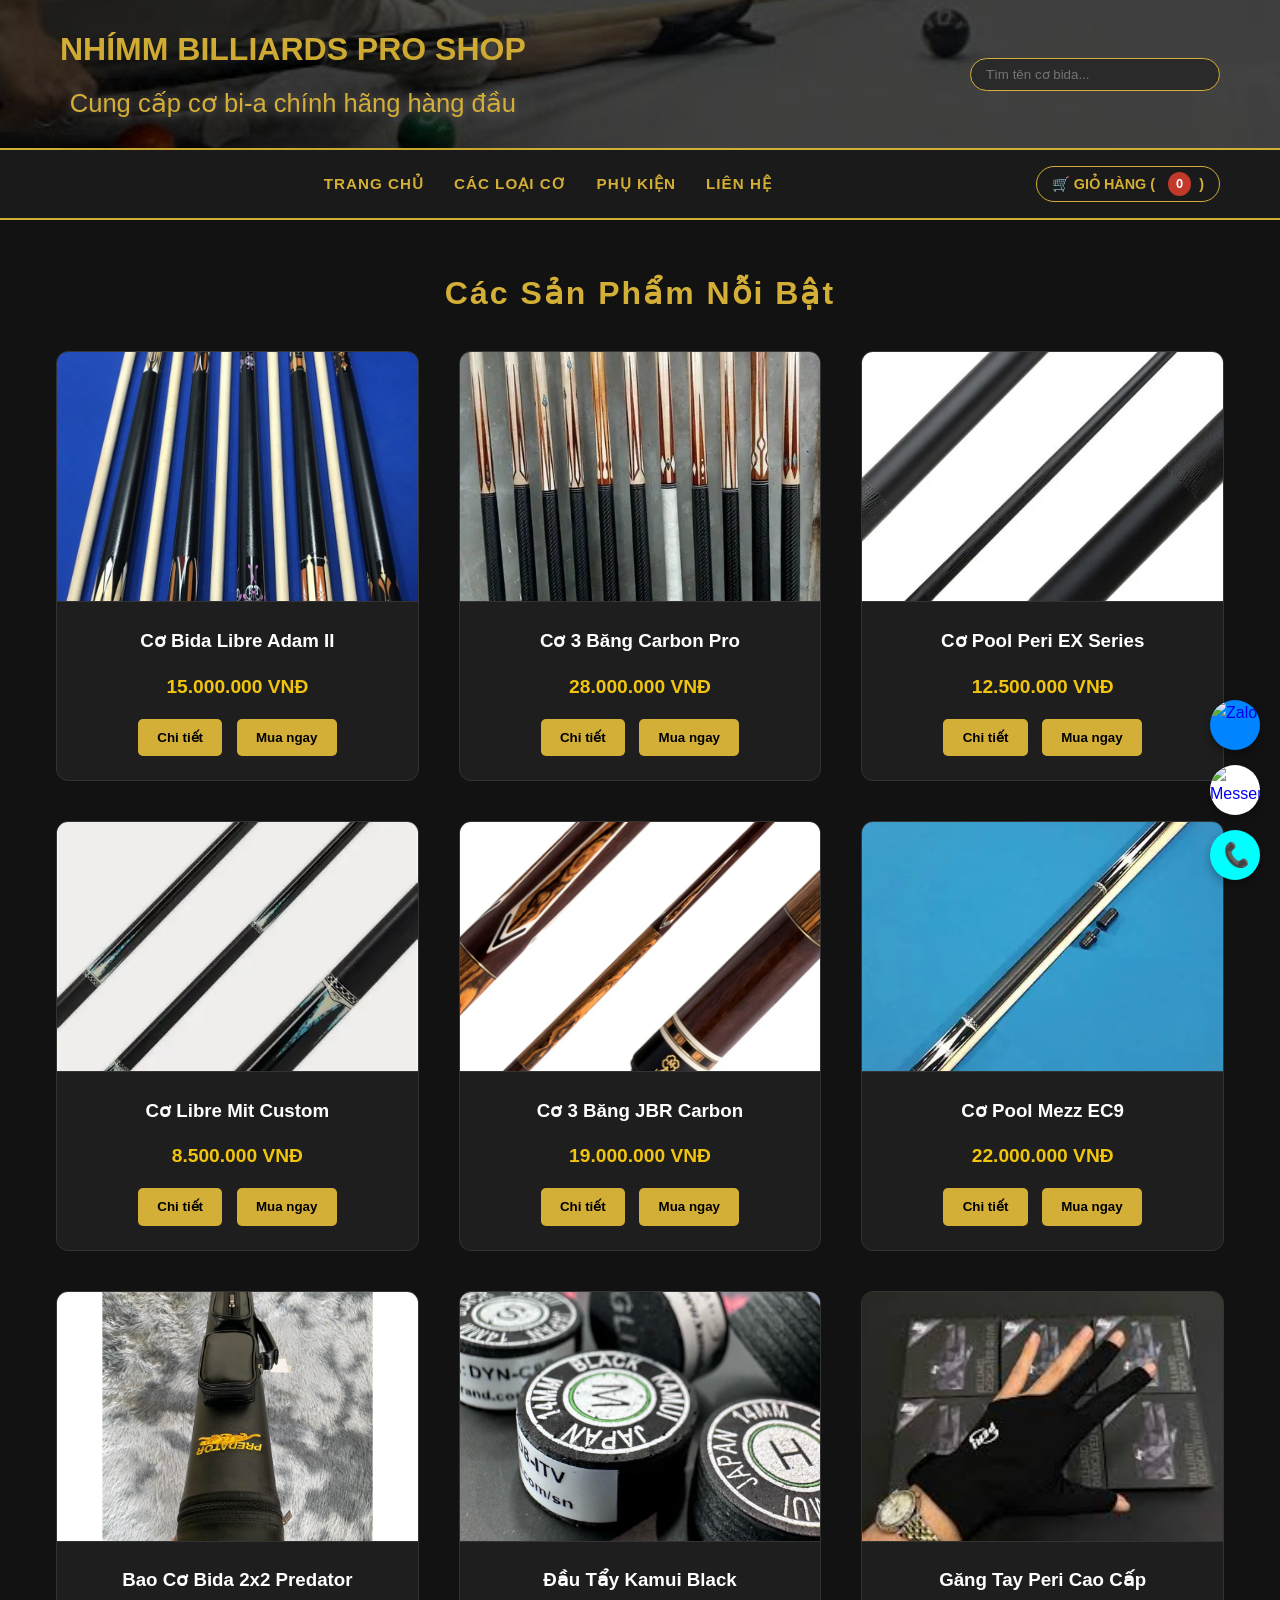
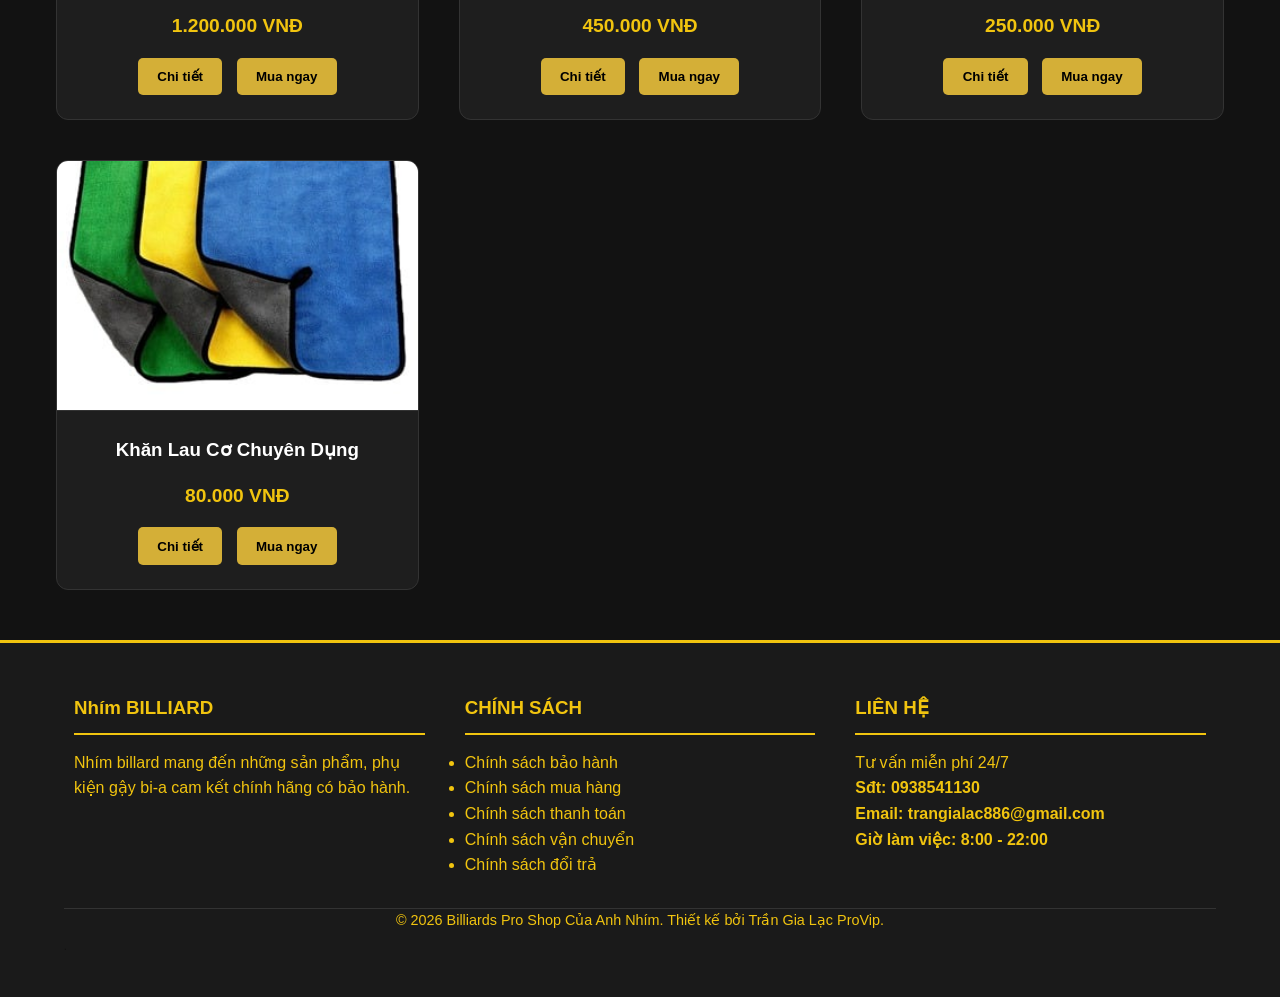
==== index.html @ af1fb885 "Add files via upload" ====
<!DOCTYPE html>
<html lang="vi">

<head>
    <meta charset="UTF-8">
    <meta name="viewport" content="width=device-width, initial-scale=1.0">
    <title>Billiards Pro Shop - Gậy Bida Cao Cấp</title>
    <link rel="stylesheet" href="styles.css">
</head>

<body>
    <header>
        <div class="header-content">
            <div class="logo-area">
                <h1>NHÍMM BILLIARDS PRO SHOP</h1>
                <p>Cung cấp cơ bi-a chính hãng hàng đầu</p>
            </div>

            <div class="header-right">
                <div class="search-box">
                    <input type="text" id="search-input" placeholder="Tìm tên cơ bida..." autocomplete="off">
                    <div id="search-suggestions" class="suggestions-list"></div>
                </div>

            </div>
        </div>
    </header>
    <nav>
        <div class="nav-container">
            <div class="menu-toggle" id="mobile-menu">
                <span class="bar"></span>
                <span class="bar"></span>
                <span class="bar"></span>
            </div>

            <ul class="nav-menu">
                <li><a href="index.html">Trang Chủ</a></li>
                <li><a href="co.html">Các loại cơ</a></li>
                <li><a href="PK.html">Phụ kiện</a></li>
                <li><a href="#Liên Hệ">Liên Hệ</a></li>

            </ul>
            <div class="cart-status">
                <a href="cart.html">🛒 Giỏ hàng (<span id="cart-count">0</span>)</a>
            </div>
        </div>
    </nav>

    <main>
        <section class="products">
            <h2>Các Sản Phẩm Nỗi Bật</h2>
            <div class="product-list" id="product-list">
            </div>
        </section>
    </main>

    <footer class="footer-bottom" id="LH">
        <div class="footer-flex">
            <section class="footer-section">
                <h3>Nhím BILLIARD</h3>
                <p>Nhím billard mang đến những sản phẩm, phụ kiện gậy bi-a cam kết chính hãng có bảo hành.</p>
            </section>
            <section class="footer-section">
                <h3>CHÍNH SÁCH</h3>
                <ul class="policy-list">
                    <li>Chính sách bảo hành</li>
                    <li>Chính sách mua hàng</li>
                    <li>Chính sách thanh toán</li>
                    <li>Chính sách vận chuyển</li>
                    <li>Chính sách đổi trả</li>
                </ul>
            </section>
            <section class="footer-section" id="Liên Hệ">
                <h3>LIÊN HỆ</h3>
                <p>Tư vấn miễn phí 24/7</p>
                <p><strong>Sđt: 0938541130</strong></p>
                <p><strong>Email: trangialac886@gmail.com</strong></p>
                <p><strong>Giờ làm việc: 8:00 - 22:00</strong></p>
            </section>
        </div>
        <p class="copyright">&copy; 2026 Billiards Pro Shop Của Anh Nhím. Thiết kế bởi Trần Gia Lạc ProVip.</p>
        <a href="login.html" style="color: #121212; text-decoration: none; font-size: 10px; cursor: default;">.</a>
    </footer>
    </footer>

    <div class="chat-buttons">
        <a href="https://zalo.me/0938541130" target="_blank" class="chat-btn zalo">
            <img src="https://upload.wikimedia.org/wikipedia/commons/9/91/Icon_of_Zalo.svg" alt="Zalo">

        </a>

        <a href="https://www.facebook.com/gia.lac.621793" target="_blank" class="chat-btn messenger">
            <img src="https://upload.wikimedia.org/wikipedia/commons/b/be/Facebook_Messenger_logo_2020.svg"
                alt="Messenger">

        </a>

        <a href="tel:0938541130" class="chat-btn phone">
            <i class="phone-icon">📞</i>

        </a>
    </div>


    <script src="main.js"></script>
</body>

</html>
---- styles.css ----
/* Reset & Base Styles */
* {
    margin: 0;
    padding: 0;
    box-sizing: border-box;
}

html {
    scroll-behavior: smooth;
    scroll-margin-top: 80px;
}

body {
    font-family: 'Segoe UI', Roboto, sans-serif;
    line-height: 1.6;
    color: #e0e0e0; /* Chữ màu xám sáng */
    background-color: #121212; /* Nền đen sâu */
}

/* Header & Navigation */
header {
    background: #1a1a1a;
    color: #d4af37; /* Màu vàng Gold đặc trưng của Bida */
    padding: 1.5rem 0;
    text-align: center;
    border-bottom: 2px solid #d4af37;
    box-shadow: 0 4px 10px rgba(0,0,0,0.5);
     background: linear-gradient(rgba(0, 0, 0, 0.7), rgba(0, 0, 0, 0.7)), url('img/ảnh.jpg') no-repeat center/cover;
}

header p{
    font-size: 1.6rem;
    margin-top: 0.5rem;
    text-shadow:rgb(95, 91, 91) 0px 0px 10px,
                 rgb(95, 91, 91) 0px 0px 20px,
                rgb(95, 91, 91) 0px 0px 40px,
                rgb(95, 91, 91) 0px 0px 80px;
}

.header-content {
    max-width: 1200px;
    margin: 0 auto;
    display: flex; /* Kích hoạt flexbox */
    justify-content: space-between; /* Đẩy logo sang trái, giỏ hàng sang phải */
    align-items: center; /* Căn giữa theo chiều dọc */
    padding: 0 20px;
}

.header-right {
    display:grid ;
    align-items: center;
    gap: 20px; /* Khoảng cách giữa ô tìm kiếm và giỏ hàng */
}

.header-container {
    max-width: 1200px;
    margin: 0 auto;
    display: flex;
    justify-content: space-between; /* Đẩy tên shop sang trái, giỏ hàng sang phải */
    align-items: center;
    padding: 0 20px;
}
.header-tools {
    margin-top: 15px;
    display: flex;
    justify-content: end;
    gap: 20px;
}

#search-input {
    padding: 8px 15px;
    border-radius: 20px;
    border: 1px solid #d4af37;
    background: #1e1e1e;
    color: white;
}

.cart-status a {
    color: #d4af37;
    text-decoration: none;
    font-weight: bold;
    border: 1px solid #d4af37;
    padding: 10px 20px;
    border-radius: 30px; /* Bo tròn nút */
    transition: all 0.3s ease;
    display: flex;
    align-items: center;
    gap: 8px;
  
}

.cart-status {
    flex-shrink: 0; 
      width: auto;/* Không cho phép nút này bị bóp méo */
}

.cart-status a:hover {
    background-color: #d4af37;
    color: #000;
    box-shadow: 0 0 15px rgba(212, 175, 55, 0.4);
}

#cart-count {
    color: #fff;
    background: #c0392b;
    padding: 2px 8px;
    border-radius: 50%;
    font-size: 0.8rem;
    margin-left: 5px;
}

/* Sửa lại nav-container để quản lý cả menu và giỏ hàng */
.nav-container {
    display: flex;
    justify-content: space-between; /* Đẩy menu và giỏ hàng ra 2 đầu */
    align-items: center;
    width: 100%;
    max-width: 1200px;
    margin: 0 auto;
    padding: 0 20px;
}

/* Căn giữa menu tuyệt đối (nếu muốn) */
.nav-menu {
    display: flex;
    list-style: none;
    gap: 30px;
    margin: 0 auto; /* Tự động căn giữa */
    padding: 0;
}

/* Tùy chỉnh lại nút giỏ hàng cho nhỏ gọn trên thanh nav */
.cart-status a {
    border: 1px solid #d4af37;
    padding: 5px 15px; /* Giảm padding cho thanh nav thanh thoát */
    font-size: 0.9rem;
}

#search-input {
    padding: 8px 15px;
    border-radius: 20px;
    border: 1px solid #d4af37;
    background: #2a2a2a;
    color: white;
    width: 250px;
    outline: none;
}

.search-box {
    position: relative; /* Để danh sách gợi ý căn theo ô input */
}

.suggestions-list {
    position: absolute;
    top: 100%;
    left: 0;
    right: 0;
    background: #1a1a1a;
    border: 1px solid #d4af37;
    border-top: none;
    z-index: 1002;
    border-radius: 0 0 8px 8px;
    max-height: 250px;
    overflow-y: auto;
    display: none; /* Ẩn khi không có kết quả */
}

.suggestion-item {
    padding: 10px 15px;
    cursor: pointer;
    display: flex;
    align-items: center;
    gap: 10px;
    border-bottom: 1px solid #333;
}

.suggestion-item:last-child {
    border-bottom: none;
}

.suggestion-item:hover {
    background: #2a2a2a;
    color: #d4af37;
}

.suggestion-item img {
    width: 30px;
    height: 30px;
    object-fit: cover;
    border-radius: 4px;
}

/* Ẩn nút 3 gạch trên máy tính */
.menu-toggle {
    display: none; 
    flex-direction: column;
    cursor: pointer;
    gap: 5px;
    z-index: 1001;
}

.menu-toggle .bar {
    width: 25px;
    height: 3px;
    background-color: #d4af37;
    transition: 0.3s;
}


.nav-menu a {
    color: #d4af37;
    text-decoration: none;
    font-weight: bold;
    text-transform: uppercase;
    transition: 0.3s;
    font-size: 0.95rem;
    letter-spacing: 1px;
}

.nav-menu a:hover {
    color: #fff;
    text-shadow: 0 0 8px #d4af37;
}

nav {
    background: #1a1a1a;
    border-bottom: 2px solid #d4af37;
    position: sticky;
    top: 0;
    z-index: 1000;
   min-height: 70px; /* Giảm nhẹ chiều cao cho thanh thoát */
    display: flex;
    align-items: center;
}

nav ul {
  list-style: none;
    display: flex;
    justify-content: center; /* Canh giữa các mục trong nav */
    align-items: center;
    gap: 3rem; /* Khoảng cách giữa các mục */
    margin: 0;
}

nav a {
    color: #d4af37;
    text-decoration: none;
    font-weight: bold;
    text-transform: uppercase;
    transition: 0.3s;
    font-size: 1rem;
}

nav a:hover {
    color: #fff;
    text-shadow: 0 0 8px #d4af37;
}



/* Products Section */
.products {
    max-width: 1200px;
    margin: 3rem auto;
    padding: 0 1rem;
}

.products h2 {
    text-align: center;
    margin-bottom: 2rem;
    color: #d4af37;
    font-size: 2rem;
    letter-spacing: 2px;
}

.product-list {
    display: grid;
    grid-template-columns: repeat(auto-fit, minmax(280px, 1fr)); /* Tự động chia cột */
    gap: 2.5rem;
}

/* Product Card */
.product {
    background: #1e1e1e;
    border: 1px solid #333;
    border-radius: 12px;
    overflow: hidden;
    text-align: center;
    transition: all 0.3s ease;
}

.product:hover {
    transform: translateY(-10px);
    border-color: #d4af37;
    box-shadow: 0 10px 20px rgba(212, 175, 55, 0.2);
}

.product img {
    width: 100%;
    height: 250px;
    object-fit: cover;
    border-bottom: 1px solid #333;
}

.product h3 {
    margin: 1rem 0;
    color: #fff;
}

.product p {
    color: #f1c40f; /* Màu giá tiền */
    font-weight: bold;
    font-size: 1.2rem;
    margin-bottom: 1rem;
}

/* Buttons */
.product button {
    background: #d4af37;
    color: #000;
    border: none;
    padding: 0.7rem 1.2rem;
    margin: 0 5px 1.5rem 5px;
    cursor: pointer;
    border-radius: 5px;
    font-weight: bold;
    transition: 0.3s;
}

.product button:hover {
    background: #fff;
    color: #d4af37;
}

/* Product Detail Page */
.product-detail {
    max-width: 800px;
    margin: 2rem auto;
    padding: 1rem;
    background: #1e1e1e;
    border-radius: 8px;
    box-shadow: 0 0 10px rgba(0,0,0,0.1);
    display: flex;
    flex-direction: column;
    align-items: center;
    text-align: center;
}


.product-detail img {
    flex: 1;
    min-width: 300px;
    max-height: 500px;
    object-fit: contain;
    background: #fff;
    border-radius: 10px;
   
}

.product-detail h2 {
    margin-bottom: 1rem;
}

.product-detail p {
    margin-bottom: 1rem;
    font-size: 1.1rem;
}

.product-detail span {
    margin-bottom: 1rem;
    font-size: 1.1rem;
    color: #f1c40f;
}

.product-detail button {
    background: #d4af37;
    color: #000;
    border: none;
    padding: 0.7rem 1.2rem;
    margin: 0 5px 1.5rem 5px;
    cursor: pointer;
    border-radius: 5px;
    font-weight: bold;
    transition: 0.3s;
}

.product-detail button:hover {
    background: #fff;
    color: #d4af37;
}

/* Footer */
.footer-bottom {
    background-color: #1a1a1a;
    color: #f1c40f;
    padding: 40px 5%;
    margin-top: 50px;
    border-top: 3px solid #f1c40f;
}

.footer-flex {
    display: flex;
    justify-content: space-between;
    flex-wrap: wrap;
    gap: 20px;
}

.footer-section {
    flex: 1;
    min-width: 250px;
    padding: 10px;
}

.footer-section h3 {
    color: #f1c40f;
    border-bottom: 2px solid #f1c40f;
    padding-bottom: 10px;
    margin-bottom: 15px;
}

.copyright {
   text-align: center; /* Căn giữa nội dung chữ */
    margin-top: 20px;
    color: #f1c40f;
    font-size: 0.9rem;
    width: 100%;        /* Đảm bảo nó chiếm hết chiều rộng để căn giữa chính xác */
    display: block;
    border-top: 1px solid #333;
}

/* Container chứa các nút chat */
.chat-buttons {
    position: fixed;
    bottom: 20px;
    right: 20px;
    display: flex;
    flex-direction: column;
    gap: 15px;
    z-index: 9999;
}

/* Kiểu dáng chung cho các nút */
.chat-btn {
    width: 50px;
    height: 50px;
    border-radius: 50%;
    display: flex;
    justify-content: center;
    align-items: center;
    text-decoration: none;
    box-shadow: 0 4px 10px rgba(0,0,0,0.3);
    transition: transform 0.3s ease, box-shadow 0.3s ease;
    position: relative;
}

.chat-btn img {
    width: 100%;
    height: 100%;
    border-radius: 50%;
}

.chat-btn:hover {
    transform: scale(1.1);
    box-shadow: 0 6px 15px rgba(212, 175, 55, 0.4);
}

/* Màu sắc riêng cho từng nút */
.zalo { background-color: #0084ff; }
.messenger { background-color: #fff; }
.phone { 
    background-color: cyan; 
    color: white; 
    font-size: 24px;
    animation: ring 2s infinite; /* Hiệu ứng rung cho nút gọi */
}

/* Hiệu ứng rung (Optional) */
@keyframes ring {
    0% { transform: scale(1); }
    5% { transform: scale(1.1) rotate(15deg); }
    10% { transform: scale(1.1) rotate(-15deg); }
    15% { transform: scale(1.1) rotate(15deg); }
    20% { transform: scale(1) rotate(0); }
    100% { transform: scale(1); }
}



/* Responsive */
/* Tối ưu hóa cho điện thoại và máy tính bảng */
@media (max-width: 768px) {
    /* 1. Header: Chỉnh chữ nhỏ lại để không bị tràn dòng */
    header h1 {
        font-size: 1.5rem;
        padding: 0 10px;
    }
    
    header p {
        font-size: 1rem;
    }

    .header-content {
        flex-direction: column; /* Trên mobile thì xếp dọc lại cho đỡ chật */
        gap: 15px;
    }

    .menu-toggle {
        display: flex; 
        order: 2; /* Đảm bảo luôn nằm sau cùng nếu cần thiết */
    }

.nav-container {
        display: flex;
        justify-content: space-between; /* Đẩy giỏ hàng sang trái, nút menu sang phải */
        align-items: center;
        padding: 0 15px;
        width: 100%;
    }

   .nav-menu {
        position: fixed;
        right: -100%;
        top: 70px;
        flex-direction: column;
        background-color: rgba(26, 26, 26, 0.95);
        width: 100%;
        height: 40vh; /* Full màn hình mobile */
        text-align: center;
        transition: 0.4s ease;
        gap: 40px;
        padding-top: 50px;
    }
    /* Khi Menu có class 'active' thì hiện ra */
    .nav-menu.active {
        right: 0;
    }

    .cart-status {
        order: 1; /* Đảm bảo luôn nằm đầu tiên */
    }

    /* Tùy chỉnh nút giỏ hàng nhỏ lại cho đẹp trên điện thoại */
    .cart-status a {
        padding: 8px 12px;
        font-size: 0.85rem;
    }

    /* Hiệu ứng xoay nút 3 gạch thành dấu X khi mở */
    .menu-toggle.is-active .bar:nth-child(2) { opacity: 0; }
    .menu-toggle.is-active .bar:nth-child(1) { transform: translateY(8px) rotate(45deg); }
    .menu-toggle.is-active .bar:nth-child(3) { transform: translateY(-8px) rotate(-45deg); }

    /* 2. Navigation: Chuyển menu thành dạng cột hoặc cho phép quấn dòng */
    nav ul {
        flex-direction: column; /* Xếp các mục menu theo hàng dọc */
        gap: 10px;
        padding: 10px 0;
    }

    .logo {
        height: 40px; /* Cho logo nhỏ lại một chút */
    }

    /* 3. Danh sách sản phẩm: Chuyển về 1 hoặc 2 cột tùy màn hình */
    .product-list {
        grid-template-columns: repeat(auto-fit, minmax(160px, 1fr)); 
        gap: 15px;
        padding: 0 10px;
    }

    .product img {
        height: 150px; /* Giảm chiều cao ảnh sản phẩm */
    }

    .product h3 {
        font-size: 1rem;
    }

    /* 4. Trang chi tiết sản phẩm: Xếp ảnh và chữ theo hàng dọc */
    .product-detail {
        margin: 1rem;
        padding: 1rem;
        flex-direction: column;
    }

    .product-detail img {
        max-width: 100%;
        height: auto;
    }

    /* 5. Footer: Canh giữa lại các cột thông tin */
    .footer-flex {
        flex-direction: column;
        text-align: center;
        gap: 30px;
    }

    .footer-section {
        width: 100%;
    }

    .policy-list {
        display: inline-block;
        text-align: left; /* Giữ danh sách chính sách dễ đọc */
    }
}

/* Tối ưu riêng cho điện thoại rất nhỏ (iPhone SE, ...) */
@media (max-width: 480px) {
    .product-list {
        grid-template-columns: 1fr; /* 1 cột duy nhất để ảnh to rõ */
    }
    
    .main-nav a {
        font-size: 0.8rem;
    }
}
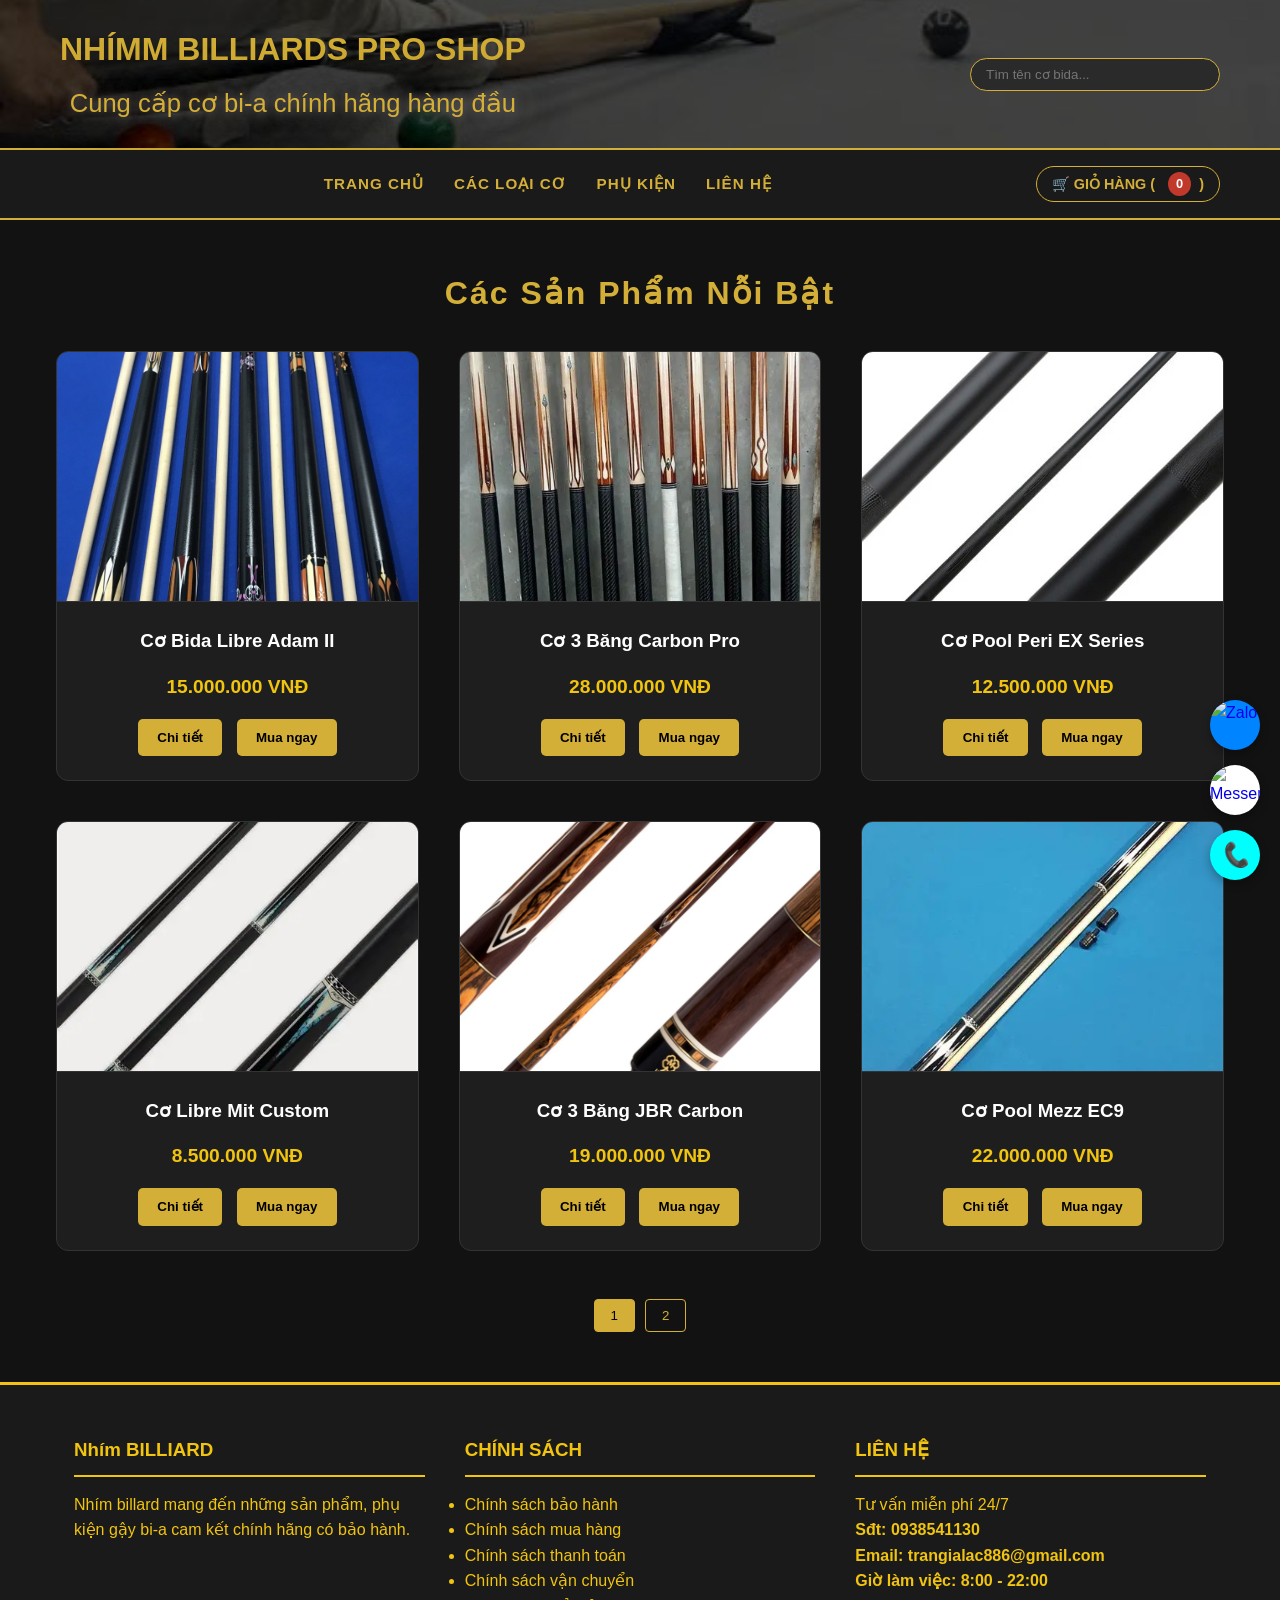
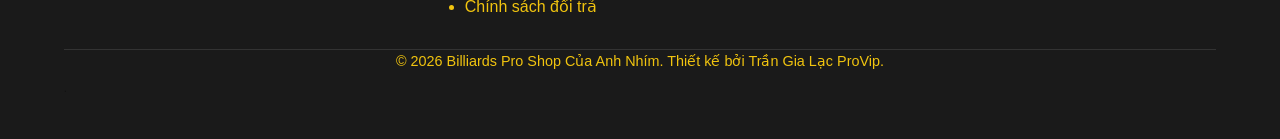
==== commit 5f4df2a7: "Add files via upload" ====
--- a/index.html
+++ b/index.html
@@ -37,7 +37,7 @@
                 <li><a href="index.html">Trang Chủ</a></li>
                 <li><a href="co.html">Các loại cơ</a></li>
                 <li><a href="PK.html">Phụ kiện</a></li>
-                <li><a href="#Liên Hệ">Liên Hệ</a></li>
+                <li><a href="contact.html">Liên Hệ</a></li>
 
             </ul>
             <div class="cart-status">
@@ -52,6 +52,8 @@
             <div class="product-list" id="product-list">
             </div>
         </section>
+        <div id="product-list" class="product-container"></div>
+        <div id="pagination" class="pagination-container"></div>
     </main>
 
     <footer class="footer-bottom" id="LH">
--- a/styles.css
+++ b/styles.css
@@ -162,7 +162,7 @@
     border-radius: 0 0 8px 8px;
     max-height: 250px;
     overflow-y: auto;
-    display: none; /* Ẩn khi không có kết quả */
+    display: none; 
 }
 
 .suggestion-item {
@@ -190,7 +190,6 @@
     border-radius: 4px;
 }
 
-/* Ẩn nút 3 gạch trên máy tính */
 .menu-toggle {
     display: none; 
     flex-direction: column;
@@ -228,7 +227,7 @@
     position: sticky;
     top: 0;
     z-index: 1000;
-   min-height: 70px; /* Giảm nhẹ chiều cao cho thanh thoát */
+   min-height: 70px; 
     display: flex;
     align-items: center;
 }
@@ -236,9 +235,9 @@
 nav ul {
   list-style: none;
     display: flex;
-    justify-content: center; /* Canh giữa các mục trong nav */
-    align-items: center;
-    gap: 3rem; /* Khoảng cách giữa các mục */
+    justify-content: center; 
+    align-items: center;
+    gap: 3rem; 
     margin: 0;
 }
 
@@ -258,7 +257,7 @@
 
 
 
-/* Products Section */
+
 .products {
     max-width: 1200px;
     margin: 3rem auto;
@@ -275,11 +274,11 @@
 
 .product-list {
     display: grid;
-    grid-template-columns: repeat(auto-fit, minmax(280px, 1fr)); /* Tự động chia cột */
+    grid-template-columns: repeat(auto-fit, minmax(280px, 1fr)); 
     gap: 2.5rem;
 }
 
-/* Product Card */
+
 .product {
     background: #1e1e1e;
     border: 1px solid #333;
@@ -308,7 +307,7 @@
 }
 
 .product p {
-    color: #f1c40f; /* Màu giá tiền */
+    color: #f1c40f; 
     font-weight: bold;
     font-size: 1.2rem;
     margin-bottom: 1rem;
@@ -332,7 +331,7 @@
     color: #d4af37;
 }
 
-/* Product Detail Page */
+
 .product-detail {
     max-width: 800px;
     margin: 2rem auto;
@@ -389,6 +388,28 @@
     color: #d4af37;
 }
 
+.pagination-container {
+    display: flex;
+    justify-content: center;
+    gap: 10px;
+    margin: 30px 0;
+}
+
+.page-btn {
+    padding: 8px 16px;
+    border: 1px solid #d4af37;
+    background: transparent;
+    color: #d4af37;
+    cursor: pointer;
+    border-radius: 4px;
+    transition: 0.3s;
+}
+
+.page-btn.active, .page-btn:hover {
+    background: #d4af37;
+    color: #000;
+}
+
 /* Footer */
 .footer-bottom {
     background-color: #1a1a1a;
@@ -419,16 +440,16 @@
 }
 
 .copyright {
-   text-align: center; /* Căn giữa nội dung chữ */
+   text-align: center; 
     margin-top: 20px;
     color: #f1c40f;
     font-size: 0.9rem;
-    width: 100%;        /* Đảm bảo nó chiếm hết chiều rộng để căn giữa chính xác */
+    width: 100%;        
     display: block;
     border-top: 1px solid #333;
 }
 
-/* Container chứa các nút chat */
+
 .chat-buttons {
     position: fixed;
     bottom: 20px;
@@ -439,7 +460,7 @@
     z-index: 9999;
 }
 
-/* Kiểu dáng chung cho các nút */
+
 .chat-btn {
     width: 50px;
     height: 50px;
@@ -464,17 +485,17 @@
     box-shadow: 0 6px 15px rgba(212, 175, 55, 0.4);
 }
 
-/* Màu sắc riêng cho từng nút */
+
 .zalo { background-color: #0084ff; }
 .messenger { background-color: #fff; }
 .phone { 
     background-color: cyan; 
     color: white; 
     font-size: 24px;
-    animation: ring 2s infinite; /* Hiệu ứng rung cho nút gọi */
-}
-
-/* Hiệu ứng rung (Optional) */
+    animation: ring 2s infinite;
+}
+
+
 @keyframes ring {
     0% { transform: scale(1); }
     5% { transform: scale(1.1) rotate(15deg); }
@@ -486,10 +507,9 @@
 
 
 
-/* Responsive */
-/* Tối ưu hóa cho điện thoại và máy tính bảng */
+
 @media (max-width: 768px) {
-    /* 1. Header: Chỉnh chữ nhỏ lại để không bị tràn dòng */
+ 
     header h1 {
         font-size: 1.5rem;
         padding: 0 10px;
@@ -500,18 +520,18 @@
     }
 
     .header-content {
-        flex-direction: column; /* Trên mobile thì xếp dọc lại cho đỡ chật */
+        flex-direction: column; 
         gap: 15px;
     }
 
     .menu-toggle {
         display: flex; 
-        order: 2; /* Đảm bảo luôn nằm sau cùng nếu cần thiết */
+        order: 2; 
     }
 
 .nav-container {
         display: flex;
-        justify-content: space-between; /* Đẩy giỏ hàng sang trái, nút menu sang phải */
+        justify-content: space-between; 
         align-items: center;
         padding: 0 15px;
         width: 100%;
@@ -524,44 +544,44 @@
         flex-direction: column;
         background-color: rgba(26, 26, 26, 0.95);
         width: 100%;
-        height: 40vh; /* Full màn hình mobile */
+        height: 40vh; 
         text-align: center;
         transition: 0.4s ease;
         gap: 40px;
         padding-top: 50px;
     }
-    /* Khi Menu có class 'active' thì hiện ra */
+   
     .nav-menu.active {
         right: 0;
     }
 
     .cart-status {
-        order: 1; /* Đảm bảo luôn nằm đầu tiên */
-    }
-
-    /* Tùy chỉnh nút giỏ hàng nhỏ lại cho đẹp trên điện thoại */
+        order: 1; 
+    }
+
+  
     .cart-status a {
         padding: 8px 12px;
         font-size: 0.85rem;
     }
 
-    /* Hiệu ứng xoay nút 3 gạch thành dấu X khi mở */
+    
     .menu-toggle.is-active .bar:nth-child(2) { opacity: 0; }
     .menu-toggle.is-active .bar:nth-child(1) { transform: translateY(8px) rotate(45deg); }
     .menu-toggle.is-active .bar:nth-child(3) { transform: translateY(-8px) rotate(-45deg); }
 
-    /* 2. Navigation: Chuyển menu thành dạng cột hoặc cho phép quấn dòng */
+   
     nav ul {
-        flex-direction: column; /* Xếp các mục menu theo hàng dọc */
+        flex-direction: column; 
         gap: 10px;
         padding: 10px 0;
     }
 
     .logo {
-        height: 40px; /* Cho logo nhỏ lại một chút */
-    }
-
-    /* 3. Danh sách sản phẩm: Chuyển về 1 hoặc 2 cột tùy màn hình */
+        height: 40px; 
+    }
+
+  
     .product-list {
         grid-template-columns: repeat(auto-fit, minmax(160px, 1fr)); 
         gap: 15px;
@@ -569,14 +589,14 @@
     }
 
     .product img {
-        height: 150px; /* Giảm chiều cao ảnh sản phẩm */
+        height: 150px; 
     }
 
     .product h3 {
         font-size: 1rem;
     }
 
-    /* 4. Trang chi tiết sản phẩm: Xếp ảnh và chữ theo hàng dọc */
+   
     .product-detail {
         margin: 1rem;
         padding: 1rem;
@@ -588,7 +608,7 @@
         height: auto;
     }
 
-    /* 5. Footer: Canh giữa lại các cột thông tin */
+   
     .footer-flex {
         flex-direction: column;
         text-align: center;
@@ -601,14 +621,13 @@
 
     .policy-list {
         display: inline-block;
-        text-align: left; /* Giữ danh sách chính sách dễ đọc */
-    }
-}
-
-/* Tối ưu riêng cho điện thoại rất nhỏ (iPhone SE, ...) */
+        text-align: left; 
+    }
+}
+
 @media (max-width: 480px) {
     .product-list {
-        grid-template-columns: 1fr; /* 1 cột duy nhất để ảnh to rõ */
+        grid-template-columns: 1fr; 
     }
     
     .main-nav a {
